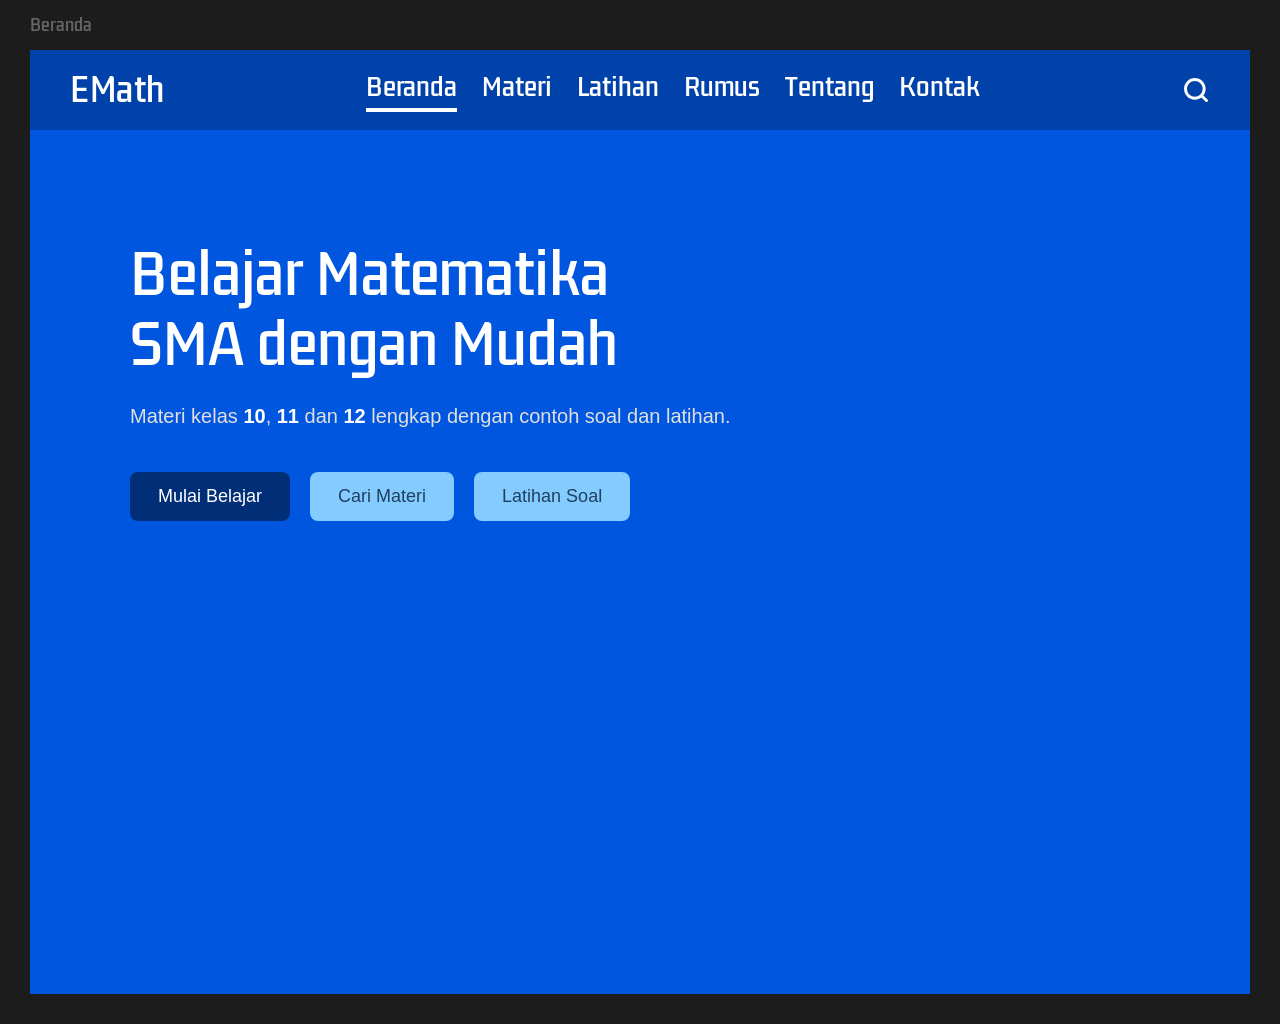
==== beranda.html @ bcf0852d "Add files via upload" ====
<!DOCTYPE html>
<html lang="id">
<head>
    <meta charset="UTF-8">
    <meta name="viewport" content="width=device-width, initial-scale=1.0">
    <title>EMath - Beranda</title>
    <link rel="preconnect" href="https://fonts.googleapis.com">
    <link rel="preconnect" href="https://fonts.gstatic.com" crossorigin>
    <link href="https://fonts.googleapis.com/css2?family=Kdam+Thmor+Pro&display=swap" rel="stylesheet">
    <style>
        /* Reset basic margin dan padding */
* {
    margin: 0;
    padding: 0;
    box-sizing: border-box;
}

body {
    background-color: #1a1a1a; /* Latar belakang luar canvas */
    display: flex;
    justify-content: center;
    align-items: center;
    min-height: 100vh;
    font-family: 'Kdam Thmor Pro', sans-serif;
}

/* Container utama berukuran tetap 1440x1024 */
.canvas-container {
    width: 1440px;
    height: 1024px;
    background-color: #1c1c1c;
    display: flex;
    flex-direction: column;
    position: relative;
    box-shadow: 0 10px 30px rgba(0,0,0,0.5);
}

/* Label teks "Beranda" paling atas sendiri */
.top-label {
    height: 50px;
    color: #666666;
    font-size: 16px;
    display: flex;
    align-items: center;
    padding-left: 30px;
}

/* Kotak bagian dalam yang memberi jarak border hitam di kanan, kiri, bawah */
.inner-box {
    flex: 1;
    margin: 0 30px 30px 30px;
    display: flex;
    flex-direction: column;
    overflow: hidden;
}

/* Navigation Bar Biru Tua */
.navbar {
    height: 80px;
    background-color: #0042aa; /* Warna biru gelap navbar */
    display: flex;
    align-items: center;
    justify-content: space-between;
    padding: 0 40px;
    color: #ffffff;
}

.logo {
    font-size: 32px;
    letter-spacing: 0.5px;
}

.menu-items {
    display: flex;
    gap: 25px;
}

.menu-link {
    color: #ffffff;
    text-decoration: none;
    font-size: 24px;
    padding-bottom: 2px;
    transition: opacity 0.2s;
}

/* Efek garis bawah putih tebal pada menu aktif ("Beranda") */
.menu-link.active {
    border-bottom: 4px solid #ffffff;
}

.menu-link:hover {
    opacity: 0.8;
}

.search-icon {
    display: flex;
    align-items: center;
    cursor: pointer;
}

/* Area Konten Utama Biru Terang */
.main-content {
    flex: 1;
    background-color: #0056df; /* Warna biru utama sesuai gambar */
    display: flex;
    align-items: flex-start; /* Sejajar ke atas sesuai layout gambar */
    padding: 110px 100px;

    background-image: url('image/beranda.svg'); 
    background-size: cover;       /* Gambar otomatis menyesuaikan ukuran kotak */
    background-position: center;  /* Gambar selalu berada di tengah */
    background-repeat: no-repeat; /* Mencegah gambar berulang/patah-patah */
}

.content-wrapper {
    max-width: 800px;
}

/* Judul Utama */
.hero-title {
    font-size: 54px;
    color: #ffffff;
    font-weight: normal;
    line-height: 1.3;
    margin-bottom: 20px;
}

/* Deskripsi kecil di bawah judul */
.hero-desc {
    font-family: sans-serif; /* Menggunakan sans-serif standar agar rapi sesuai gambar */
    font-size: 20px;
    color: #e0e0e0;
    margin-bottom: 40px;
    line-height: 1.6;
}

.hero-desc strong {
    color: #ffffff;
}

/* Grup Tombol */
.btn-group {
    display: flex;
    gap: 20px;
}

.btn {
    display: inline-block;
    text-decoration: none;
    font-size: 18px;
    font-family: sans-serif;
    padding: 14px 28px;
    border-radius: 8px;
    transition: background-color 0.2s, transform 0.1s;
}

/* Tombol "Mulai Belajar" */
.btn-dark {
    background-color: #002e77;
    color: #ffffff;
}

.btn-dark:hover {
    background-color: #001f52;
}

/* Tombol "Cari Materi" & "Latihan Soal" */
.btn-light {
    background-color: #84cbff;
    color: #204060;
}

.btn-light:hover {
    background-color: #60b2f0;
}

.btn:active {
    transform: scale(0.98);
}
    </style>
</head>
<body>

    <div class="canvas-container">
        
        <div class="top-label">Beranda</div>
        
        <div class="inner-box">
            
            <nav class="navbar">
                <div class="logo">EMath</div>
                <div class="menu-items">
                    <a href="beranda.html" class="menu-link active">Beranda</a>
                    <a href="materi.html" class="menu-link">Materi</a>
                    <a href="latihan.html" class="menu-link">Latihan</a>
                    <a href="rumus.html" class="menu-link">Rumus</a>
                    <a href="tentang.html" class="menu-link">Tentang</a>
                    <a href="kontak.html" class="menu-link">Kontak</a>
                </div>
                <div class="search-icon">
                    <svg width="28" height="28" viewBox="0 0 24 24" fill="none" stroke="currentColor" stroke-width="2.5" stroke-linecap="round" stroke-linejoin="round">
                        <circle cx="11" cy="11" r="8"></circle>
                        <line x1="21" y1="21" x2="16.65" y2="16.65"></line>
                    </svg>
                </div>
            </nav>
            
            <main class="main-content">
                <div class="content-wrapper">
                    <h1 class="hero-title">Belajar Matematika<br>SMA dengan Mudah</h1>
                    <p class="hero-desc">Materi kelas <strong>10</strong>, <strong>11</strong> dan <strong>12</strong> lengkap dengan contoh soal dan latihan.</p>
                    
                    <div class="btn-group">
                        <a href="#" class="btn btn-dark">Mulai Belajar</a>
                        <a href="#" class="btn btn-light">Cari Materi</a>
                        <a href="#" class="btn btn-light">Latihan Soal</a>
                    </div>
                </div>
            </main>

        </div>

    </div>

</body>
</html>
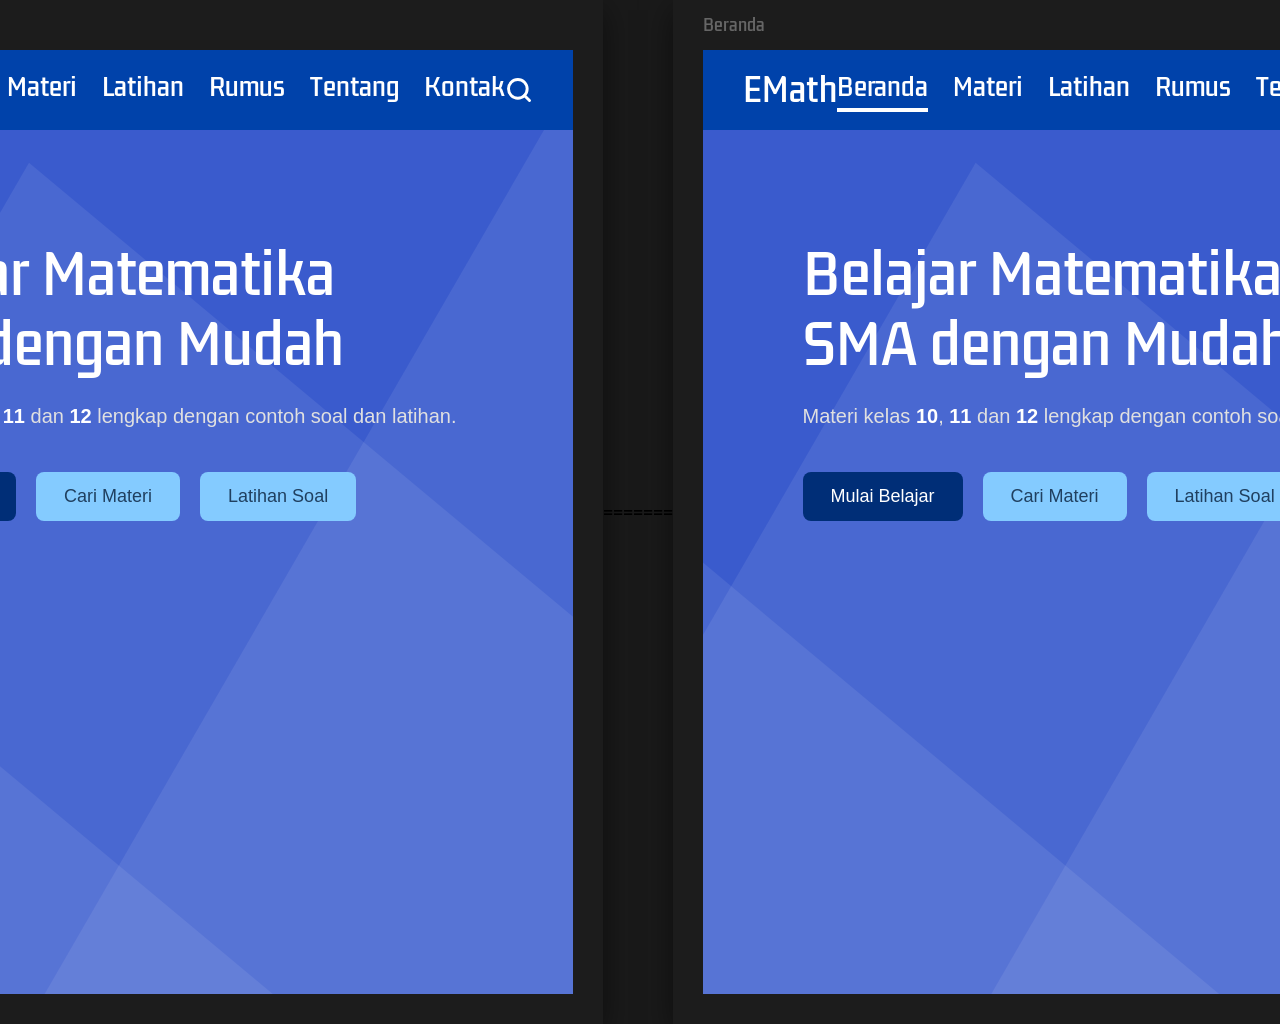
==== commit a9a4caa0: "all buttons work" ====
--- a/beranda.html
+++ b/beranda.html
@@ -1,3 +1,4 @@
+<<<<<<< HEAD
 <!DOCTYPE html>
 <html lang="id">
 <head>
@@ -223,4 +224,231 @@
     </div>
 
 </body>
+=======
+<!DOCTYPE html>
+<html lang="id">
+<head>
+    <meta charset="UTF-8">
+    <meta name="viewport" content="width=device-width, initial-scale=1.0">
+    <title>EMath - Beranda</title>
+    <link rel="preconnect" href="https://fonts.googleapis.com">
+    <link rel="preconnect" href="https://fonts.gstatic.com" crossorigin>
+    <link href="https://fonts.googleapis.com/css2?family=Kdam+Thmor+Pro&display=swap" rel="stylesheet">
+    <style>
+        /* Reset basic margin dan padding */
+* {
+    margin: 0;
+    padding: 0;
+    box-sizing: border-box;
+}
+
+body {
+    background-color: #1a1a1a; /* Latar belakang luar canvas */
+    display: flex;
+    justify-content: center;
+    align-items: center;
+    min-height: 100vh;
+    font-family: 'Kdam Thmor Pro', sans-serif;
+}
+
+/* Container utama berukuran tetap 1440x1024 */
+.canvas-container {
+    width: 1440px;
+    height: 1024px;
+    background-color: #1c1c1c;
+    display: flex;
+    flex-direction: column;
+    position: relative;
+    box-shadow: 0 10px 30px rgba(0,0,0,0.5);
+}
+
+/* Label teks "Beranda" paling atas sendiri */
+.top-label {
+    height: 50px;
+    color: #666666;
+    font-size: 16px;
+    display: flex;
+    align-items: center;
+    padding-left: 30px;
+}
+
+/* Kotak bagian dalam yang memberi jarak border hitam di kanan, kiri, bawah */
+.inner-box {
+    flex: 1;
+    margin: 0 30px 30px 30px;
+    display: flex;
+    flex-direction: column;
+    overflow: hidden;
+}
+
+/* Navigation Bar Biru Tua */
+.navbar {
+    height: 80px;
+    background-color: #0042aa; /* Warna biru gelap navbar */
+    display: flex;
+    align-items: center;
+    justify-content: space-between;
+    padding: 0 40px;
+    color: #ffffff;
+}
+
+.logo {
+    font-size: 32px;
+    letter-spacing: 0.5px;
+}
+
+.menu-items {
+    display: flex;
+    gap: 25px;
+}
+
+.menu-link {
+    color: #ffffff;
+    text-decoration: none;
+    font-size: 24px;
+    padding-bottom: 2px;
+    transition: opacity 0.2s;
+}
+
+/* Efek garis bawah putih tebal pada menu aktif ("Beranda") */
+.menu-link.active {
+    border-bottom: 4px solid #ffffff;
+}
+
+.menu-link:hover {
+    opacity: 0.8;
+}
+
+.search-icon {
+    display: flex;
+    align-items: center;
+    cursor: pointer;
+}
+
+/* Area Konten Utama Biru Terang */
+.main-content {
+    flex: 1;
+    background-color: #0056df; /* Warna biru utama sesuai gambar */
+    display: flex;
+    align-items: flex-start; /* Sejajar ke atas sesuai layout gambar */
+    padding: 110px 100px;
+
+    background-image: url('image/beranda.svg'); 
+    background-size: cover;       /* Gambar otomatis menyesuaikan ukuran kotak */
+    background-position: center;  /* Gambar selalu berada di tengah */
+    background-repeat: no-repeat; /* Mencegah gambar berulang/patah-patah */
+}
+
+.content-wrapper {
+    max-width: 800px;
+}
+
+/* Judul Utama */
+.hero-title {
+    font-size: 54px;
+    color: #ffffff;
+    font-weight: normal;
+    line-height: 1.3;
+    margin-bottom: 20px;
+}
+
+/* Deskripsi kecil di bawah judul */
+.hero-desc {
+    font-family: sans-serif; /* Menggunakan sans-serif standar agar rapi sesuai gambar */
+    font-size: 20px;
+    color: #e0e0e0;
+    margin-bottom: 40px;
+    line-height: 1.6;
+}
+
+.hero-desc strong {
+    color: #ffffff;
+}
+
+/* Grup Tombol */
+.btn-group {
+    display: flex;
+    gap: 20px;
+}
+
+.btn {
+    display: inline-block;
+    text-decoration: none;
+    font-size: 18px;
+    font-family: sans-serif;
+    padding: 14px 28px;
+    border-radius: 8px;
+    transition: background-color 0.2s, transform 0.1s;
+}
+
+/* Tombol "Mulai Belajar" */
+.btn-dark {
+    background-color: #002e77;
+    color: #ffffff;
+}
+
+.btn-dark:hover {
+    background-color: #001f52;
+}
+
+/* Tombol "Cari Materi" & "Latihan Soal" */
+.btn-light {
+    background-color: #84cbff;
+    color: #204060;
+}
+
+.btn-light:hover {
+    background-color: #60b2f0;
+}
+
+.btn:active {
+    transform: scale(0.98);
+}
+    </style>
+</head>
+<body>
+
+    <div class="canvas-container">
+        
+        <div class="top-label">Beranda</div>
+        
+        <div class="inner-box">
+            
+            <nav class="navbar">
+                <div class="logo">EMath</div>
+                <div class="menu-items">
+                    <a href="beranda.html" class="menu-link active">Beranda</a>
+                    <a href="materi.html" class="menu-link">Materi</a>
+                    <a href="latihan.html" class="menu-link">Latihan</a>
+                    <a href="rumus.html" class="menu-link">Rumus</a>
+                    <a href="tentang.html" class="menu-link">Tentang</a>
+                    <a href="kontak.html" class="menu-link">Kontak</a>
+                </div>
+                <div class="search-icon">
+                    <svg width="28" height="28" viewBox="0 0 24 24" fill="none" stroke="currentColor" stroke-width="2.5" stroke-linecap="round" stroke-linejoin="round">
+                        <circle cx="11" cy="11" r="8"></circle>
+                        <line x1="21" y1="21" x2="16.65" y2="16.65"></line>
+                    </svg>
+                </div>
+            </nav>
+            
+            <main class="main-content">
+                <div class="content-wrapper">
+                    <h1 class="hero-title">Belajar Matematika<br>SMA dengan Mudah</h1>
+                    <p class="hero-desc">Materi kelas <strong>10</strong>, <strong>11</strong> dan <strong>12</strong> lengkap dengan contoh soal dan latihan.</p>
+                    
+                    <div class="btn-group">
+                        <a href="materi.html" class="btn btn-dark">Mulai Belajar</a>
+                        <a href="materi.html" class="btn btn-light">Cari Materi</a>
+                        <a href="latihan.html" class="btn btn-light">Latihan Soal</a>
+                    </div>
+                </div>
+            </main>
+
+        </div>
+
+    </div>
+
+</body>
+>>>>>>> 546ae30 (all buttons work)
 </html>
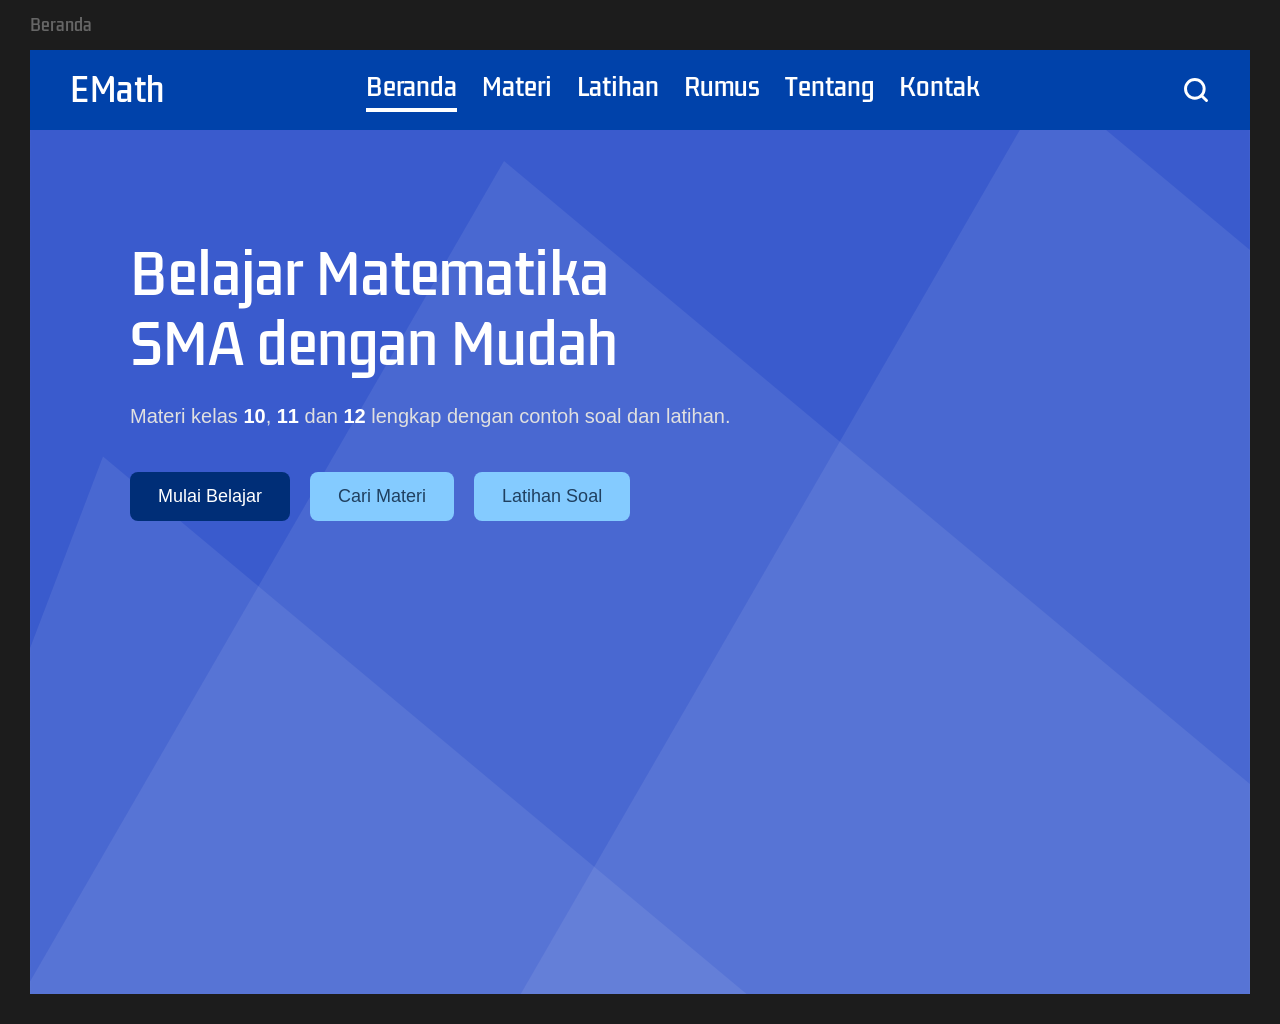
==== commit 5283b8ce: "prikitiw" ====
--- a/beranda.html
+++ b/beranda.html
@@ -1,4 +1,3 @@
-<<<<<<< HEAD
 <!DOCTYPE html>
 <html lang="id">
 <head>
@@ -212,9 +211,9 @@
                     <p class="hero-desc">Materi kelas <strong>10</strong>, <strong>11</strong> dan <strong>12</strong> lengkap dengan contoh soal dan latihan.</p>
                     
                     <div class="btn-group">
-                        <a href="#" class="btn btn-dark">Mulai Belajar</a>
-                        <a href="#" class="btn btn-light">Cari Materi</a>
-                        <a href="#" class="btn btn-light">Latihan Soal</a>
+                        <a href="materi.html" class="btn btn-dark">Mulai Belajar</a>
+                        <a href="materi.html" class="btn btn-light">Cari Materi</a>
+                        <a href="latihan.html" class="btn btn-light">Latihan Soal</a>
                     </div>
                 </div>
             </main>
@@ -224,231 +223,4 @@
     </div>
 
 </body>
-=======
-<!DOCTYPE html>
-<html lang="id">
-<head>
-    <meta charset="UTF-8">
-    <meta name="viewport" content="width=device-width, initial-scale=1.0">
-    <title>EMath - Beranda</title>
-    <link rel="preconnect" href="https://fonts.googleapis.com">
-    <link rel="preconnect" href="https://fonts.gstatic.com" crossorigin>
-    <link href="https://fonts.googleapis.com/css2?family=Kdam+Thmor+Pro&display=swap" rel="stylesheet">
-    <style>
-        /* Reset basic margin dan padding */
-* {
-    margin: 0;
-    padding: 0;
-    box-sizing: border-box;
-}
-
-body {
-    background-color: #1a1a1a; /* Latar belakang luar canvas */
-    display: flex;
-    justify-content: center;
-    align-items: center;
-    min-height: 100vh;
-    font-family: 'Kdam Thmor Pro', sans-serif;
-}
-
-/* Container utama berukuran tetap 1440x1024 */
-.canvas-container {
-    width: 1440px;
-    height: 1024px;
-    background-color: #1c1c1c;
-    display: flex;
-    flex-direction: column;
-    position: relative;
-    box-shadow: 0 10px 30px rgba(0,0,0,0.5);
-}
-
-/* Label teks "Beranda" paling atas sendiri */
-.top-label {
-    height: 50px;
-    color: #666666;
-    font-size: 16px;
-    display: flex;
-    align-items: center;
-    padding-left: 30px;
-}
-
-/* Kotak bagian dalam yang memberi jarak border hitam di kanan, kiri, bawah */
-.inner-box {
-    flex: 1;
-    margin: 0 30px 30px 30px;
-    display: flex;
-    flex-direction: column;
-    overflow: hidden;
-}
-
-/* Navigation Bar Biru Tua */
-.navbar {
-    height: 80px;
-    background-color: #0042aa; /* Warna biru gelap navbar */
-    display: flex;
-    align-items: center;
-    justify-content: space-between;
-    padding: 0 40px;
-    color: #ffffff;
-}
-
-.logo {
-    font-size: 32px;
-    letter-spacing: 0.5px;
-}
-
-.menu-items {
-    display: flex;
-    gap: 25px;
-}
-
-.menu-link {
-    color: #ffffff;
-    text-decoration: none;
-    font-size: 24px;
-    padding-bottom: 2px;
-    transition: opacity 0.2s;
-}
-
-/* Efek garis bawah putih tebal pada menu aktif ("Beranda") */
-.menu-link.active {
-    border-bottom: 4px solid #ffffff;
-}
-
-.menu-link:hover {
-    opacity: 0.8;
-}
-
-.search-icon {
-    display: flex;
-    align-items: center;
-    cursor: pointer;
-}
-
-/* Area Konten Utama Biru Terang */
-.main-content {
-    flex: 1;
-    background-color: #0056df; /* Warna biru utama sesuai gambar */
-    display: flex;
-    align-items: flex-start; /* Sejajar ke atas sesuai layout gambar */
-    padding: 110px 100px;
-
-    background-image: url('image/beranda.svg'); 
-    background-size: cover;       /* Gambar otomatis menyesuaikan ukuran kotak */
-    background-position: center;  /* Gambar selalu berada di tengah */
-    background-repeat: no-repeat; /* Mencegah gambar berulang/patah-patah */
-}
-
-.content-wrapper {
-    max-width: 800px;
-}
-
-/* Judul Utama */
-.hero-title {
-    font-size: 54px;
-    color: #ffffff;
-    font-weight: normal;
-    line-height: 1.3;
-    margin-bottom: 20px;
-}
-
-/* Deskripsi kecil di bawah judul */
-.hero-desc {
-    font-family: sans-serif; /* Menggunakan sans-serif standar agar rapi sesuai gambar */
-    font-size: 20px;
-    color: #e0e0e0;
-    margin-bottom: 40px;
-    line-height: 1.6;
-}
-
-.hero-desc strong {
-    color: #ffffff;
-}
-
-/* Grup Tombol */
-.btn-group {
-    display: flex;
-    gap: 20px;
-}
-
-.btn {
-    display: inline-block;
-    text-decoration: none;
-    font-size: 18px;
-    font-family: sans-serif;
-    padding: 14px 28px;
-    border-radius: 8px;
-    transition: background-color 0.2s, transform 0.1s;
-}
-
-/* Tombol "Mulai Belajar" */
-.btn-dark {
-    background-color: #002e77;
-    color: #ffffff;
-}
-
-.btn-dark:hover {
-    background-color: #001f52;
-}
-
-/* Tombol "Cari Materi" & "Latihan Soal" */
-.btn-light {
-    background-color: #84cbff;
-    color: #204060;
-}
-
-.btn-light:hover {
-    background-color: #60b2f0;
-}
-
-.btn:active {
-    transform: scale(0.98);
-}
-    </style>
-</head>
-<body>
-
-    <div class="canvas-container">
-        
-        <div class="top-label">Beranda</div>
-        
-        <div class="inner-box">
-            
-            <nav class="navbar">
-                <div class="logo">EMath</div>
-                <div class="menu-items">
-                    <a href="beranda.html" class="menu-link active">Beranda</a>
-                    <a href="materi.html" class="menu-link">Materi</a>
-                    <a href="latihan.html" class="menu-link">Latihan</a>
-                    <a href="rumus.html" class="menu-link">Rumus</a>
-                    <a href="tentang.html" class="menu-link">Tentang</a>
-                    <a href="kontak.html" class="menu-link">Kontak</a>
-                </div>
-                <div class="search-icon">
-                    <svg width="28" height="28" viewBox="0 0 24 24" fill="none" stroke="currentColor" stroke-width="2.5" stroke-linecap="round" stroke-linejoin="round">
-                        <circle cx="11" cy="11" r="8"></circle>
-                        <line x1="21" y1="21" x2="16.65" y2="16.65"></line>
-                    </svg>
-                </div>
-            </nav>
-            
-            <main class="main-content">
-                <div class="content-wrapper">
-                    <h1 class="hero-title">Belajar Matematika<br>SMA dengan Mudah</h1>
-                    <p class="hero-desc">Materi kelas <strong>10</strong>, <strong>11</strong> dan <strong>12</strong> lengkap dengan contoh soal dan latihan.</p>
-                    
-                    <div class="btn-group">
-                        <a href="materi.html" class="btn btn-dark">Mulai Belajar</a>
-                        <a href="materi.html" class="btn btn-light">Cari Materi</a>
-                        <a href="latihan.html" class="btn btn-light">Latihan Soal</a>
-                    </div>
-                </div>
-            </main>
-
-        </div>
-
-    </div>
-
-</body>
->>>>>>> 546ae30 (all buttons work)
-</html>+</html>
